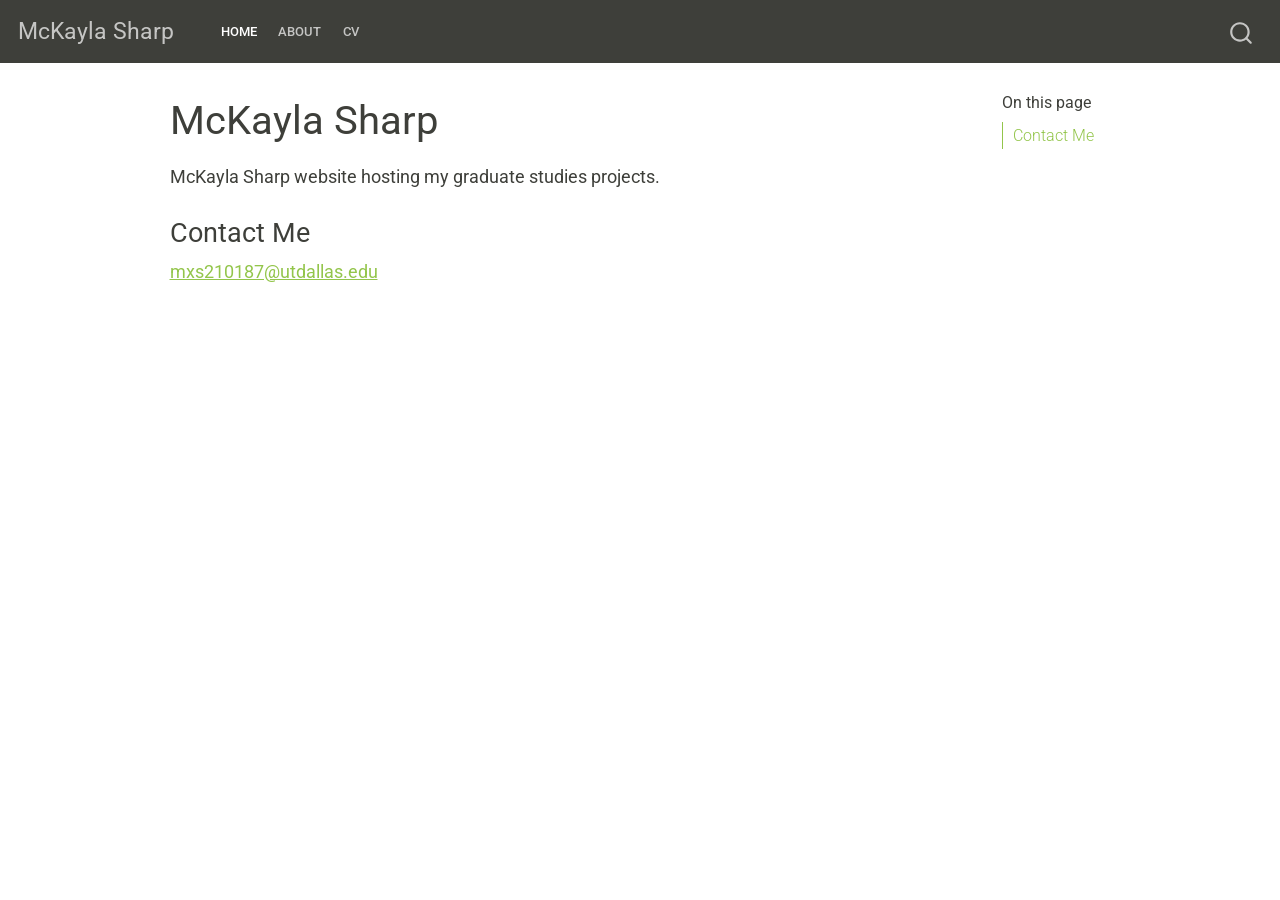
==== index.html @ 1087966a "Add files via upload" ====
<!DOCTYPE html>
<html xmlns="http://www.w3.org/1999/xhtml" lang="en" xml:lang="en"><head>

<meta charset="utf-8">
<meta name="generator" content="quarto-1.1.189">

<meta name="viewport" content="width=device-width, initial-scale=1.0, user-scalable=yes">


<title>McKayla Sharp</title>
<style>
code{white-space: pre-wrap;}
span.smallcaps{font-variant: small-caps;}
div.columns{display: flex; gap: min(4vw, 1.5em);}
div.column{flex: auto; overflow-x: auto;}
div.hanging-indent{margin-left: 1.5em; text-indent: -1.5em;}
ul.task-list{list-style: none;}
ul.task-list li input[type="checkbox"] {
  width: 0.8em;
  margin: 0 0.8em 0.2em -1.6em;
  vertical-align: middle;
}
</style>


<script src="site_libs/quarto-nav/quarto-nav.js"></script>
<script src="site_libs/quarto-nav/headroom.min.js"></script>
<script src="site_libs/clipboard/clipboard.min.js"></script>
<script src="site_libs/quarto-search/autocomplete.umd.js"></script>
<script src="site_libs/quarto-search/fuse.min.js"></script>
<script src="site_libs/quarto-search/quarto-search.js"></script>
<meta name="quarto:offset" content="./">
<script src="site_libs/quarto-html/quarto.js"></script>
<script src="site_libs/quarto-html/popper.min.js"></script>
<script src="site_libs/quarto-html/tippy.umd.min.js"></script>
<script src="site_libs/quarto-html/anchor.min.js"></script>
<link href="site_libs/quarto-html/tippy.css" rel="stylesheet">
<link href="site_libs/quarto-html/quarto-syntax-highlighting.css" rel="stylesheet" id="quarto-text-highlighting-styles">
<script src="site_libs/bootstrap/bootstrap.min.js"></script>
<link href="site_libs/bootstrap/bootstrap-icons.css" rel="stylesheet">
<link href="site_libs/bootstrap/bootstrap.min.css" rel="stylesheet" id="quarto-bootstrap" data-mode="light">
<script id="quarto-search-options" type="application/json">{
  "location": "navbar",
  "copy-button": false,
  "collapse-after": 3,
  "panel-placement": "end",
  "type": "overlay",
  "limit": 20,
  "language": {
    "search-no-results-text": "No results",
    "search-matching-documents-text": "matching documents",
    "search-copy-link-title": "Copy link to search",
    "search-hide-matches-text": "Hide additional matches",
    "search-more-match-text": "more match in this document",
    "search-more-matches-text": "more matches in this document",
    "search-clear-button-title": "Clear",
    "search-detached-cancel-button-title": "Cancel",
    "search-submit-button-title": "Submit"
  }
}</script>


<link rel="stylesheet" href="styles.css">
</head>

<body class="nav-fixed">

<div id="quarto-search-results"></div>
  <header id="quarto-header" class="headroom fixed-top">
    <nav class="navbar navbar-expand-lg navbar-dark ">
      <div class="navbar-container container-fluid">
      <div class="navbar-brand-container">
    <a class="navbar-brand" href="./index.html">
    <span class="navbar-title">McKayla Sharp</span>
    </a>
  </div>
          <button class="navbar-toggler" type="button" data-bs-toggle="collapse" data-bs-target="#navbarCollapse" aria-controls="navbarCollapse" aria-expanded="false" aria-label="Toggle navigation" onclick="if (window.quartoToggleHeadroom) { window.quartoToggleHeadroom(); }">
  <span class="navbar-toggler-icon"></span>
</button>
          <div class="collapse navbar-collapse" id="navbarCollapse">
            <ul class="navbar-nav navbar-nav-scroll me-auto">
  <li class="nav-item">
    <a class="nav-link active" href="./index.html" aria-current="page">Home</a>
  </li>  
  <li class="nav-item">
    <a class="nav-link" href="./about.html">About</a>
  </li>  
  <li class="nav-item">
    <a class="nav-link" href="./CV.html">CV</a>
  </li>  
</ul>
              <div id="quarto-search" class="" title="Search"></div>
          </div> <!-- /navcollapse -->
      </div> <!-- /container-fluid -->
    </nav>
</header>
<!-- content -->
<div id="quarto-content" class="quarto-container page-columns page-rows-contents page-layout-article page-navbar">
<!-- sidebar -->
<!-- margin-sidebar -->
    <div id="quarto-margin-sidebar" class="sidebar margin-sidebar">
        <nav id="TOC" role="doc-toc" class="toc-active">
    <h2 id="toc-title">On this page</h2>
   
  <ul>
  <li><a href="#contact-me" id="toc-contact-me" class="nav-link active" data-scroll-target="#contact-me">Contact Me</a></li>
  </ul>
</nav>
    </div>
<!-- main -->
<main class="content" id="quarto-document-content">

<header id="title-block-header" class="quarto-title-block default">
<div class="quarto-title">
<h1 class="title">McKayla Sharp</h1>
</div>



<div class="quarto-title-meta">

    
    
  </div>
  

</header>

<p>McKayla Sharp website hosting my graduate studies projects.</p>
<section id="contact-me" class="level3">
<h3 class="anchored" data-anchor-id="contact-me">Contact Me</h3>
<p><a href="mailto:mxs187210@utdallas.edu">mxs210187@utdallas.edu</a></p>


</section>

</main> <!-- /main -->
<script id="quarto-html-after-body" type="application/javascript">
window.document.addEventListener("DOMContentLoaded", function (event) {
  const toggleBodyColorMode = (bsSheetEl) => {
    const mode = bsSheetEl.getAttribute("data-mode");
    const bodyEl = window.document.querySelector("body");
    if (mode === "dark") {
      bodyEl.classList.add("quarto-dark");
      bodyEl.classList.remove("quarto-light");
    } else {
      bodyEl.classList.add("quarto-light");
      bodyEl.classList.remove("quarto-dark");
    }
  }
  const toggleBodyColorPrimary = () => {
    const bsSheetEl = window.document.querySelector("link#quarto-bootstrap");
    if (bsSheetEl) {
      toggleBodyColorMode(bsSheetEl);
    }
  }
  toggleBodyColorPrimary();  
  const icon = "";
  const anchorJS = new window.AnchorJS();
  anchorJS.options = {
    placement: 'right',
    icon: icon
  };
  anchorJS.add('.anchored');
  const clipboard = new window.ClipboardJS('.code-copy-button', {
    target: function(trigger) {
      return trigger.previousElementSibling;
    }
  });
  clipboard.on('success', function(e) {
    // button target
    const button = e.trigger;
    // don't keep focus
    button.blur();
    // flash "checked"
    button.classList.add('code-copy-button-checked');
    var currentTitle = button.getAttribute("title");
    button.setAttribute("title", "Copied!");
    setTimeout(function() {
      button.setAttribute("title", currentTitle);
      button.classList.remove('code-copy-button-checked');
    }, 1000);
    // clear code selection
    e.clearSelection();
  });
  function tippyHover(el, contentFn) {
    const config = {
      allowHTML: true,
      content: contentFn,
      maxWidth: 500,
      delay: 100,
      arrow: false,
      appendTo: function(el) {
          return el.parentElement;
      },
      interactive: true,
      interactiveBorder: 10,
      theme: 'quarto',
      placement: 'bottom-start'
    };
    window.tippy(el, config); 
  }
  const noterefs = window.document.querySelectorAll('a[role="doc-noteref"]');
  for (var i=0; i<noterefs.length; i++) {
    const ref = noterefs[i];
    tippyHover(ref, function() {
      // use id or data attribute instead here
      let href = ref.getAttribute('data-footnote-href') || ref.getAttribute('href');
      try { href = new URL(href).hash; } catch {}
      const id = href.replace(/^#\/?/, "");
      const note = window.document.getElementById(id);
      return note.innerHTML;
    });
  }
  var bibliorefs = window.document.querySelectorAll('a[role="doc-biblioref"]');
  for (var i=0; i<bibliorefs.length; i++) {
    const ref = bibliorefs[i];
    const cites = ref.parentNode.getAttribute('data-cites').split(' ');
    tippyHover(ref, function() {
      var popup = window.document.createElement('div');
      cites.forEach(function(cite) {
        var citeDiv = window.document.createElement('div');
        citeDiv.classList.add('hanging-indent');
        citeDiv.classList.add('csl-entry');
        var biblioDiv = window.document.getElementById('ref-' + cite);
        if (biblioDiv) {
          citeDiv.innerHTML = biblioDiv.innerHTML;
        }
        popup.appendChild(citeDiv);
      });
      return popup.innerHTML;
    });
  }
});
</script>
</div> <!-- /content -->



</body></html>
---- site_libs/quarto-html/tippy.css ----
.tippy-box[data-animation=fade][data-state=hidden]{opacity:0}[data-tippy-root]{max-width:calc(100vw - 10px)}.tippy-box{position:relative;background-color:#333;color:#fff;border-radius:4px;font-size:14px;line-height:1.4;white-space:normal;outline:0;transition-property:transform,visibility,opacity}.tippy-box[data-placement^=top]>.tippy-arrow{bottom:0}.tippy-box[data-placement^=top]>.tippy-arrow:before{bottom:-7px;left:0;border-width:8px 8px 0;border-top-color:initial;transform-origin:center top}.tippy-box[data-placement^=bottom]>.tippy-arrow{top:0}.tippy-box[data-placement^=bottom]>.tippy-arrow:before{top:-7px;left:0;border-width:0 8px 8px;border-bottom-color:initial;transform-origin:center bottom}.tippy-box[data-placement^=left]>.tippy-arrow{right:0}.tippy-box[data-placement^=left]>.tippy-arrow:before{border-width:8px 0 8px 8px;border-left-color:initial;right:-7px;transform-origin:center left}.tippy-box[data-placement^=right]>.tippy-arrow{left:0}.tippy-box[data-placement^=right]>.tippy-arrow:before{left:-7px;border-width:8px 8px 8px 0;border-right-color:initial;transform-origin:center right}.tippy-box[data-inertia][data-state=visible]{transition-timing-function:cubic-bezier(.54,1.5,.38,1.11)}.tippy-arrow{width:16px;height:16px;color:#333}.tippy-arrow:before{content:"";position:absolute;border-color:transparent;border-style:solid}.tippy-content{position:relative;padding:5px 9px;z-index:1}
---- site_libs/quarto-html/quarto-syntax-highlighting.css ----
/* quarto syntax highlight colors */
:root {
  --quarto-hl-ot-color: #003B4F;
  --quarto-hl-at-color: #657422;
  --quarto-hl-ss-color: #20794D;
  --quarto-hl-an-color: #5E5E5E;
  --quarto-hl-fu-color: #4758AB;
  --quarto-hl-st-color: #20794D;
  --quarto-hl-cf-color: #003B4F;
  --quarto-hl-op-color: #5E5E5E;
  --quarto-hl-er-color: #AD0000;
  --quarto-hl-bn-color: #AD0000;
  --quarto-hl-al-color: #AD0000;
  --quarto-hl-va-color: #111111;
  --quarto-hl-bu-color: inherit;
  --quarto-hl-ex-color: inherit;
  --quarto-hl-pp-color: #AD0000;
  --quarto-hl-in-color: #5E5E5E;
  --quarto-hl-vs-color: #20794D;
  --quarto-hl-wa-color: #5E5E5E;
  --quarto-hl-do-color: #5E5E5E;
  --quarto-hl-im-color: #00769E;
  --quarto-hl-ch-color: #20794D;
  --quarto-hl-dt-color: #AD0000;
  --quarto-hl-fl-color: #AD0000;
  --quarto-hl-co-color: #5E5E5E;
  --quarto-hl-cv-color: #5E5E5E;
  --quarto-hl-cn-color: #8f5902;
  --quarto-hl-sc-color: #5E5E5E;
  --quarto-hl-dv-color: #AD0000;
  --quarto-hl-kw-color: #003B4F;
}

/* other quarto variables */
:root {
  --quarto-font-monospace: SFMono-Regular, Menlo, Monaco, Consolas, "Liberation Mono", "Courier New", monospace;
}

pre > code.sourceCode > span {
  color: #003B4F;
}

code span {
  color: #003B4F;
}

code.sourceCode > span {
  color: #003B4F;
}

div.sourceCode,
div.sourceCode pre.sourceCode {
  color: #003B4F;
}

code span.ot {
  color: #003B4F;
}

code span.at {
  color: #657422;
}

code span.ss {
  color: #20794D;
}

code span.an {
  color: #5E5E5E;
}

code span.fu {
  color: #4758AB;
}

code span.st {
  color: #20794D;
}

code span.cf {
  color: #003B4F;
}

code span.op {
  color: #5E5E5E;
}

code span.er {
  color: #AD0000;
}

code span.bn {
  color: #AD0000;
}

code span.al {
  color: #AD0000;
}

code span.va {
  color: #111111;
}

code span.pp {
  color: #AD0000;
}

code span.in {
  color: #5E5E5E;
}

code span.vs {
  color: #20794D;
}

code span.wa {
  color: #5E5E5E;
  font-style: italic;
}

code span.do {
  color: #5E5E5E;
  font-style: italic;
}

code span.im {
  color: #00769E;
}

code span.ch {
  color: #20794D;
}

code span.dt {
  color: #AD0000;
}

code span.fl {
  color: #AD0000;
}

code span.co {
  color: #5E5E5E;
}

code span.cv {
  color: #5E5E5E;
  font-style: italic;
}

code span.cn {
  color: #8f5902;
}

code span.sc {
  color: #5E5E5E;
}

code span.dv {
  color: #AD0000;
}

code span.kw {
  color: #003B4F;
}

.prevent-inlining {
  content: "</";
}

/*# sourceMappingURL=debc5d5d77c3f9108843748ff7464032.css.map */
---- styles.css ----
/* css styles */
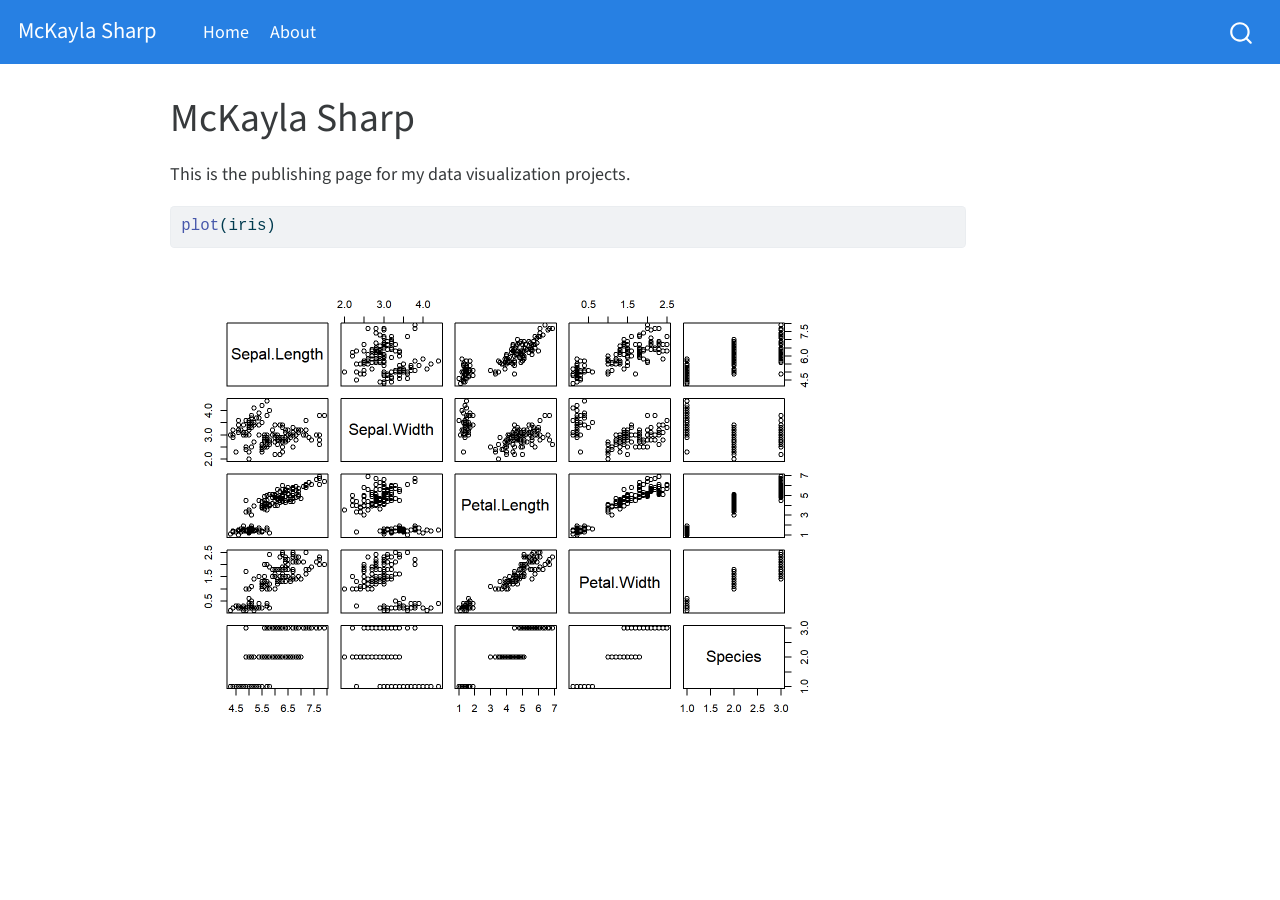
==== commit be06e569: "Add files via upload" ====
--- a/index.html
+++ b/index.html
@@ -2,7 +2,7 @@
 <html xmlns="http://www.w3.org/1999/xhtml" lang="en" xml:lang="en"><head>
 
 <meta charset="utf-8">
-<meta name="generator" content="quarto-1.1.189">
+<meta name="generator" content="quarto-1.2.269">
 
 <meta name="viewport" content="width=device-width, initial-scale=1.0, user-scalable=yes">
 
@@ -20,6 +20,69 @@
   margin: 0 0.8em 0.2em -1.6em;
   vertical-align: middle;
 }
+pre > code.sourceCode { white-space: pre; position: relative; }
+pre > code.sourceCode > span { display: inline-block; line-height: 1.25; }
+pre > code.sourceCode > span:empty { height: 1.2em; }
+.sourceCode { overflow: visible; }
+code.sourceCode > span { color: inherit; text-decoration: inherit; }
+div.sourceCode { margin: 1em 0; }
+pre.sourceCode { margin: 0; }
+@media screen {
+div.sourceCode { overflow: auto; }
+}
+@media print {
+pre > code.sourceCode { white-space: pre-wrap; }
+pre > code.sourceCode > span { text-indent: -5em; padding-left: 5em; }
+}
+pre.numberSource code
+  { counter-reset: source-line 0; }
+pre.numberSource code > span
+  { position: relative; left: -4em; counter-increment: source-line; }
+pre.numberSource code > span > a:first-child::before
+  { content: counter(source-line);
+    position: relative; left: -1em; text-align: right; vertical-align: baseline;
+    border: none; display: inline-block;
+    -webkit-touch-callout: none; -webkit-user-select: none;
+    -khtml-user-select: none; -moz-user-select: none;
+    -ms-user-select: none; user-select: none;
+    padding: 0 4px; width: 4em;
+    color: #aaaaaa;
+  }
+pre.numberSource { margin-left: 3em; border-left: 1px solid #aaaaaa;  padding-left: 4px; }
+div.sourceCode
+  {   }
+@media screen {
+pre > code.sourceCode > span > a:first-child::before { text-decoration: underline; }
+}
+code span.al { color: #ff0000; font-weight: bold; } /* Alert */
+code span.an { color: #60a0b0; font-weight: bold; font-style: italic; } /* Annotation */
+code span.at { color: #7d9029; } /* Attribute */
+code span.bn { color: #40a070; } /* BaseN */
+code span.bu { color: #008000; } /* BuiltIn */
+code span.cf { color: #007020; font-weight: bold; } /* ControlFlow */
+code span.ch { color: #4070a0; } /* Char */
+code span.cn { color: #880000; } /* Constant */
+code span.co { color: #60a0b0; font-style: italic; } /* Comment */
+code span.cv { color: #60a0b0; font-weight: bold; font-style: italic; } /* CommentVar */
+code span.do { color: #ba2121; font-style: italic; } /* Documentation */
+code span.dt { color: #902000; } /* DataType */
+code span.dv { color: #40a070; } /* DecVal */
+code span.er { color: #ff0000; font-weight: bold; } /* Error */
+code span.ex { } /* Extension */
+code span.fl { color: #40a070; } /* Float */
+code span.fu { color: #06287e; } /* Function */
+code span.im { color: #008000; font-weight: bold; } /* Import */
+code span.in { color: #60a0b0; font-weight: bold; font-style: italic; } /* Information */
+code span.kw { color: #007020; font-weight: bold; } /* Keyword */
+code span.op { color: #666666; } /* Operator */
+code span.ot { color: #007020; } /* Other */
+code span.pp { color: #bc7a00; } /* Preprocessor */
+code span.sc { color: #4070a0; } /* SpecialChar */
+code span.ss { color: #bb6688; } /* SpecialString */
+code span.st { color: #4070a0; } /* String */
+code span.va { color: #19177c; } /* Variable */
+code span.vs { color: #4070a0; } /* VerbatimString */
+code span.wa { color: #60a0b0; font-weight: bold; font-style: italic; } /* Warning */
 </style>
 
 
@@ -80,13 +143,12 @@
           <div class="collapse navbar-collapse" id="navbarCollapse">
             <ul class="navbar-nav navbar-nav-scroll me-auto">
   <li class="nav-item">
-    <a class="nav-link active" href="./index.html" aria-current="page">Home</a>
+    <a class="nav-link active" href="./index.html" aria-current="page">
+ <span class="menu-text">Home</span></a>
   </li>  
   <li class="nav-item">
-    <a class="nav-link" href="./about.html">About</a>
-  </li>  
-  <li class="nav-item">
-    <a class="nav-link" href="./CV.html">CV</a>
+    <a class="nav-link" href="./about.html">
+ <span class="menu-text">About</span></a>
   </li>  
 </ul>
               <div id="quarto-search" class="" title="Search"></div>
@@ -99,13 +161,7 @@
 <!-- sidebar -->
 <!-- margin-sidebar -->
     <div id="quarto-margin-sidebar" class="sidebar margin-sidebar">
-        <nav id="TOC" role="doc-toc" class="toc-active">
-    <h2 id="toc-title">On this page</h2>
-   
-  <ul>
-  <li><a href="#contact-me" id="toc-contact-me" class="nav-link active" data-scroll-target="#contact-me">Contact Me</a></li>
-  </ul>
-</nav>
+        
     </div>
 <!-- main -->
 <main class="content" id="quarto-document-content">
@@ -120,19 +176,22 @@
 <div class="quarto-title-meta">
 
     
+  
     
   </div>
   
 
 </header>
 
-<p>McKayla Sharp website hosting my graduate studies projects.</p>
-<section id="contact-me" class="level3">
-<h3 class="anchored" data-anchor-id="contact-me">Contact Me</h3>
-<p><a href="mailto:mxs187210@utdallas.edu">mxs210187@utdallas.edu</a></p>
-
-
-</section>
+<p>This is the publishing page for my data visualization projects.</p>
+<div class="cell">
+<div class="sourceCode cell-code" id="cb1"><pre class="sourceCode r code-with-copy"><code class="sourceCode r"><span id="cb1-1"><a href="#cb1-1" aria-hidden="true" tabindex="-1"></a><span class="fu">plot</span>(iris)</span></code><button title="Copy to Clipboard" class="code-copy-button"><i class="bi"></i></button></pre></div>
+<div class="cell-output-display">
+<p><img src="index_files/figure-html/unnamed-chunk-1-1.png" class="img-fluid" width="672"></p>
+</div>
+</div>
+
+
 
 </main> <!-- /main -->
 <script id="quarto-html-after-body" type="application/javascript">
@@ -176,7 +235,24 @@
     button.classList.add('code-copy-button-checked');
     var currentTitle = button.getAttribute("title");
     button.setAttribute("title", "Copied!");
+    let tooltip;
+    if (window.bootstrap) {
+      button.setAttribute("data-bs-toggle", "tooltip");
+      button.setAttribute("data-bs-placement", "left");
+      button.setAttribute("data-bs-title", "Copied!");
+      tooltip = new bootstrap.Tooltip(button, 
+        { trigger: "manual", 
+          customClass: "code-copy-button-tooltip",
+          offset: [0, -8]});
+      tooltip.show();    
+    }
     setTimeout(function() {
+      if (tooltip) {
+        tooltip.hide();
+        button.removeAttribute("data-bs-title");
+        button.removeAttribute("data-bs-toggle");
+        button.removeAttribute("data-bs-placement");
+      }
       button.setAttribute("title", currentTitle);
       button.classList.remove('code-copy-button-checked');
     }, 1000);
@@ -212,24 +288,42 @@
       return note.innerHTML;
     });
   }
+  const findCites = (el) => {
+    const parentEl = el.parentElement;
+    if (parentEl) {
+      const cites = parentEl.dataset.cites;
+      if (cites) {
+        return {
+          el,
+          cites: cites.split(' ')
+        };
+      } else {
+        return findCites(el.parentElement)
+      }
+    } else {
+      return undefined;
+    }
+  };
   var bibliorefs = window.document.querySelectorAll('a[role="doc-biblioref"]');
   for (var i=0; i<bibliorefs.length; i++) {
     const ref = bibliorefs[i];
-    const cites = ref.parentNode.getAttribute('data-cites').split(' ');
-    tippyHover(ref, function() {
-      var popup = window.document.createElement('div');
-      cites.forEach(function(cite) {
-        var citeDiv = window.document.createElement('div');
-        citeDiv.classList.add('hanging-indent');
-        citeDiv.classList.add('csl-entry');
-        var biblioDiv = window.document.getElementById('ref-' + cite);
-        if (biblioDiv) {
-          citeDiv.innerHTML = biblioDiv.innerHTML;
-        }
-        popup.appendChild(citeDiv);
+    const citeInfo = findCites(ref);
+    if (citeInfo) {
+      tippyHover(citeInfo.el, function() {
+        var popup = window.document.createElement('div');
+        citeInfo.cites.forEach(function(cite) {
+          var citeDiv = window.document.createElement('div');
+          citeDiv.classList.add('hanging-indent');
+          citeDiv.classList.add('csl-entry');
+          var biblioDiv = window.document.getElementById('ref-' + cite);
+          if (biblioDiv) {
+            citeDiv.innerHTML = biblioDiv.innerHTML;
+          }
+          popup.appendChild(citeDiv);
+        });
+        return popup.innerHTML;
       });
-      return popup.innerHTML;
-    });
+    }
   }
 });
 </script>
